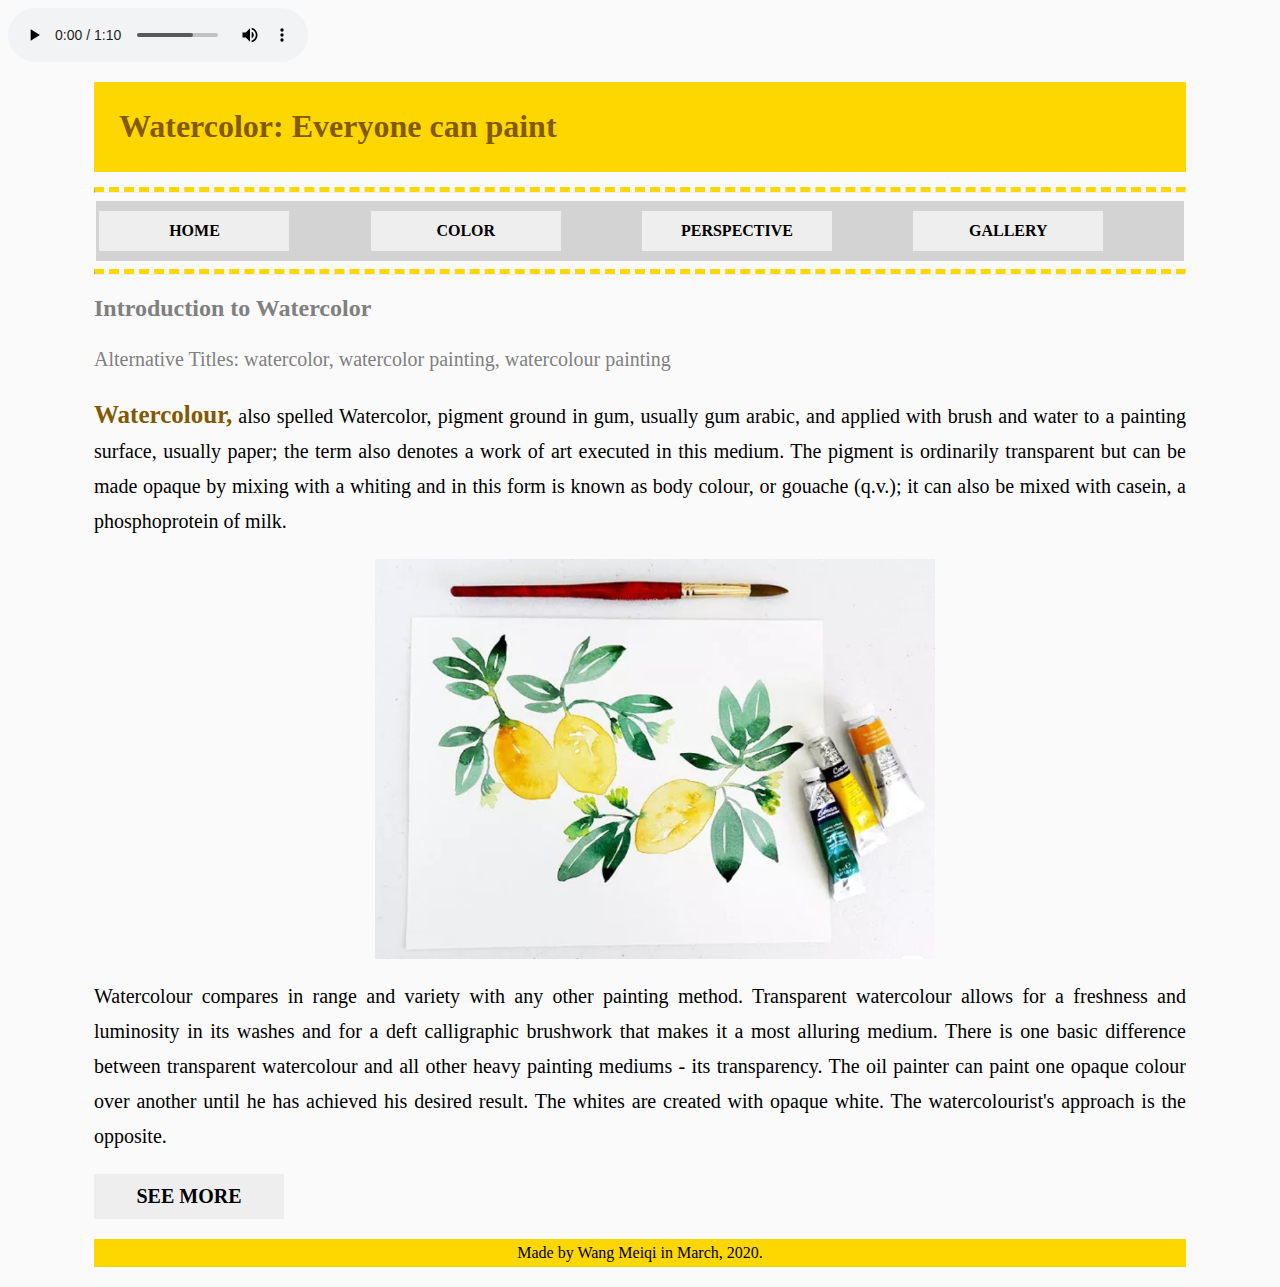
==== index.html @ 2bbe6587 "Add files via upload" ====
<html>
    <head>
        <link rel="stylesheet"  type="text/css" href="style.css" >
        <meta name="viewport" content="width=device-width,initial-scale=1.0,maximum-scale=1.0,user-scalable=no">
        <meta http-equiv="Content-Type" content="text/html; charset=gb2312" />
        <meta http-equiv="Content-Language" content="zh-cn" />
        <audio controls="controls" autoplay="autoplay">
            <source src="song.ogg" type="audio/ogg" />
            <source src="song.mp3" type="audio/mpeg" />
          Your browser does not support the audio element.
          </audio>
          <style>.image{
            margin-left:29%;
            margin-right:30%;
            }
            .initial span {
                font-weight:bold;
                color:rgb(131,90,2);
                font-size:25px;
            }
                           
            </style>
    </head>

<body>
        <div id="header">
            <h1>Watercolor: Everyone can paint</h1>
        </div>
        
        <hr class="new">

        <div>
            <table>    
                <td><a href="index.html" target="_blank">Home</a></td> 
                <td><a href="Color.html" target="_blank">Color</a></td> 
                <td><a href="Perspective.html" target="_blank">Perspective</a></td>
                <td><a href="Gallery.html" target="_blank">Gallery</a></td>
                </tr>
            </table>
        </div>

             <hr class="new">

    <div class="text">
            <h2>Introduction to Watercolor</h2>
            <p style= color:gray;>Alternative Titles: watercolor, watercolor painting, watercolour painting
            </p>
            <p class="initial"><span>Watercolour,</span> also spelled Watercolor, pigment ground in gum, usually gum arabic, and applied with brush and water to a painting surface, usually paper; the term also denotes a work of art executed in this medium. The pigment is ordinarily transparent but can be made opaque by mixing with a whiting and in this form is known as body colour, or gouache (q.v.); it can also be mixed with casein, a phosphoprotein of milk.
                </p>
            <div class="image">
                    <img src="images/5.jpg" width=560px height=400px></a>
                </div>
                    <p>Watercolour compares in range and variety with any other painting method. Transparent watercolour allows for a freshness and luminosity in its washes and for a deft calligraphic brushwork that makes it a most alluring medium. There is one basic difference between transparent watercolour and all other heavy painting mediums - its transparency. The oil painter can paint one opaque colour over another until he has achieved his desired result. The whites are created with opaque white. The watercolourist's approach is the opposite. 
                </p>

            
                <p><a href="https://www.britannica.com/art/watercolor" style="text-decoration:none;">See more</a></p>
       </div>
    
    </body>
           
        <div id="footer">
                Made by Wang Meiqi in March, 2020.
            </div>
   
</html>
---- style.css ----
h1 {
color:rgb(131, 90, 2);
margin-left: 20px;
}

body {
    background-color:#fafafb;
}

h2, h3 {
    color:gray;
    margin-right: 86px;
    margin-left: 86px;
}

p
{
margin-right: 86px;
margin-left: 86px;
line-height: 35px;
text-align: justify;
font-family: 'Times New Roman', Times, serif;
font-size: 20px;
}
   
#header {
    background-color:gold;
    padding:5px;
    margin:86px;
    margin-top: 20px;
    margin-block-end: 15px;
}


table
  {
  margin: 0 auto;
  width: 86%; height:60px;
  background-color: lightgray;
  line-height:30px;
  text-align: center;
  }
td
  {
  text-align:center;
  width: 25%;
  }

#footer {
    background-color:gold;
    color:black;
    clear:both;
    text-align:center;
    padding:5px; 
    margin:86px;
    margin-top: 20px;
    margin-block-end: 20px;
}

a:link,a:visited
{
display:block;
font-weight:bold;
color:black;
background-color:#eeeeee;
width:180px;
text-align:center;
padding:5px; 
text-decoration:none;
text-transform:uppercase;
}

a:hover,a:active
{
background-color:gold;
}

hr {
margin-right:86px;
margin-left:86px;
border-top:2px solid gold;
}

/* Dashed Gold border */
hr.new {
    border-top: 5px dashed gold;
  }
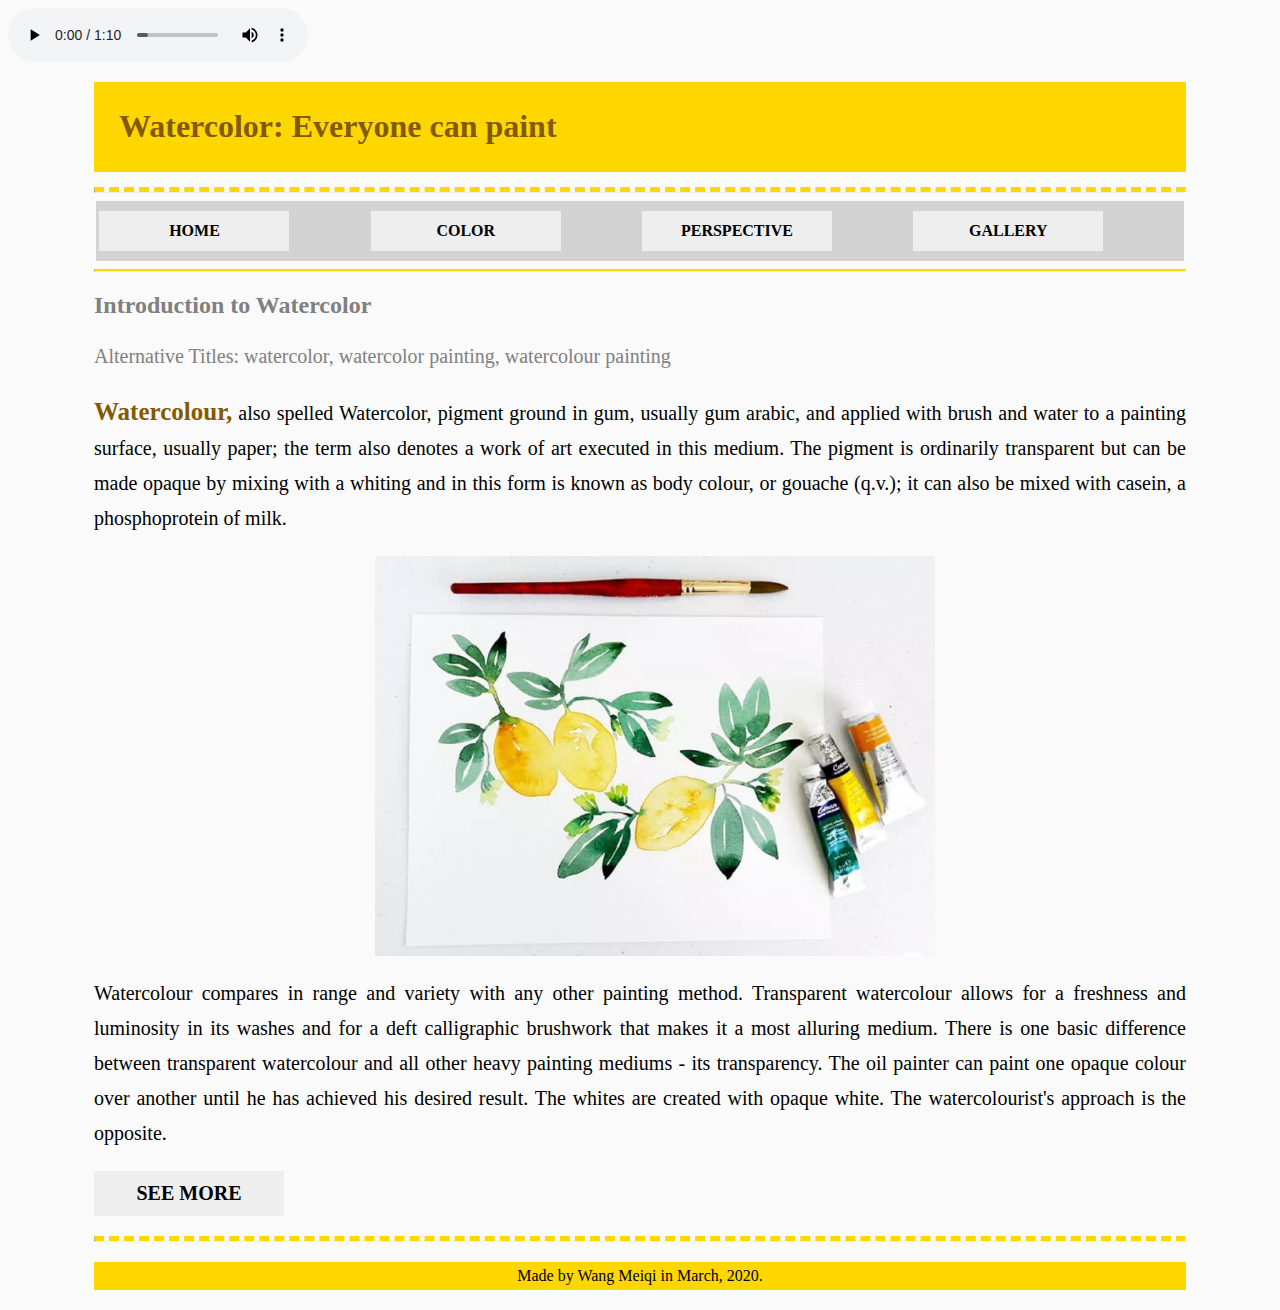
==== commit 4c9db69a: "Add files via upload" ====
--- a/index.html
+++ b/index.html
@@ -12,6 +12,7 @@
           <style>.image{
             margin-left:29%;
             margin-right:30%;
+            text-align: center;
             }
             .initial span {
                 font-weight:bold;
@@ -26,7 +27,6 @@
         <div id="header">
             <h1>Watercolor: Everyone can paint</h1>
         </div>
-        
         <hr class="new">
 
         <div>
@@ -38,8 +38,8 @@
                 </tr>
             </table>
         </div>
+        <hr class="short">
 
-             <hr class="new">
 
     <div class="text">
             <h2>Introduction to Watercolor</h2>
@@ -58,6 +58,7 @@
        </div>
     
     </body>
+    <hr class="new">
            
         <div id="footer">
                 Made by Wang Meiqi in March, 2020.
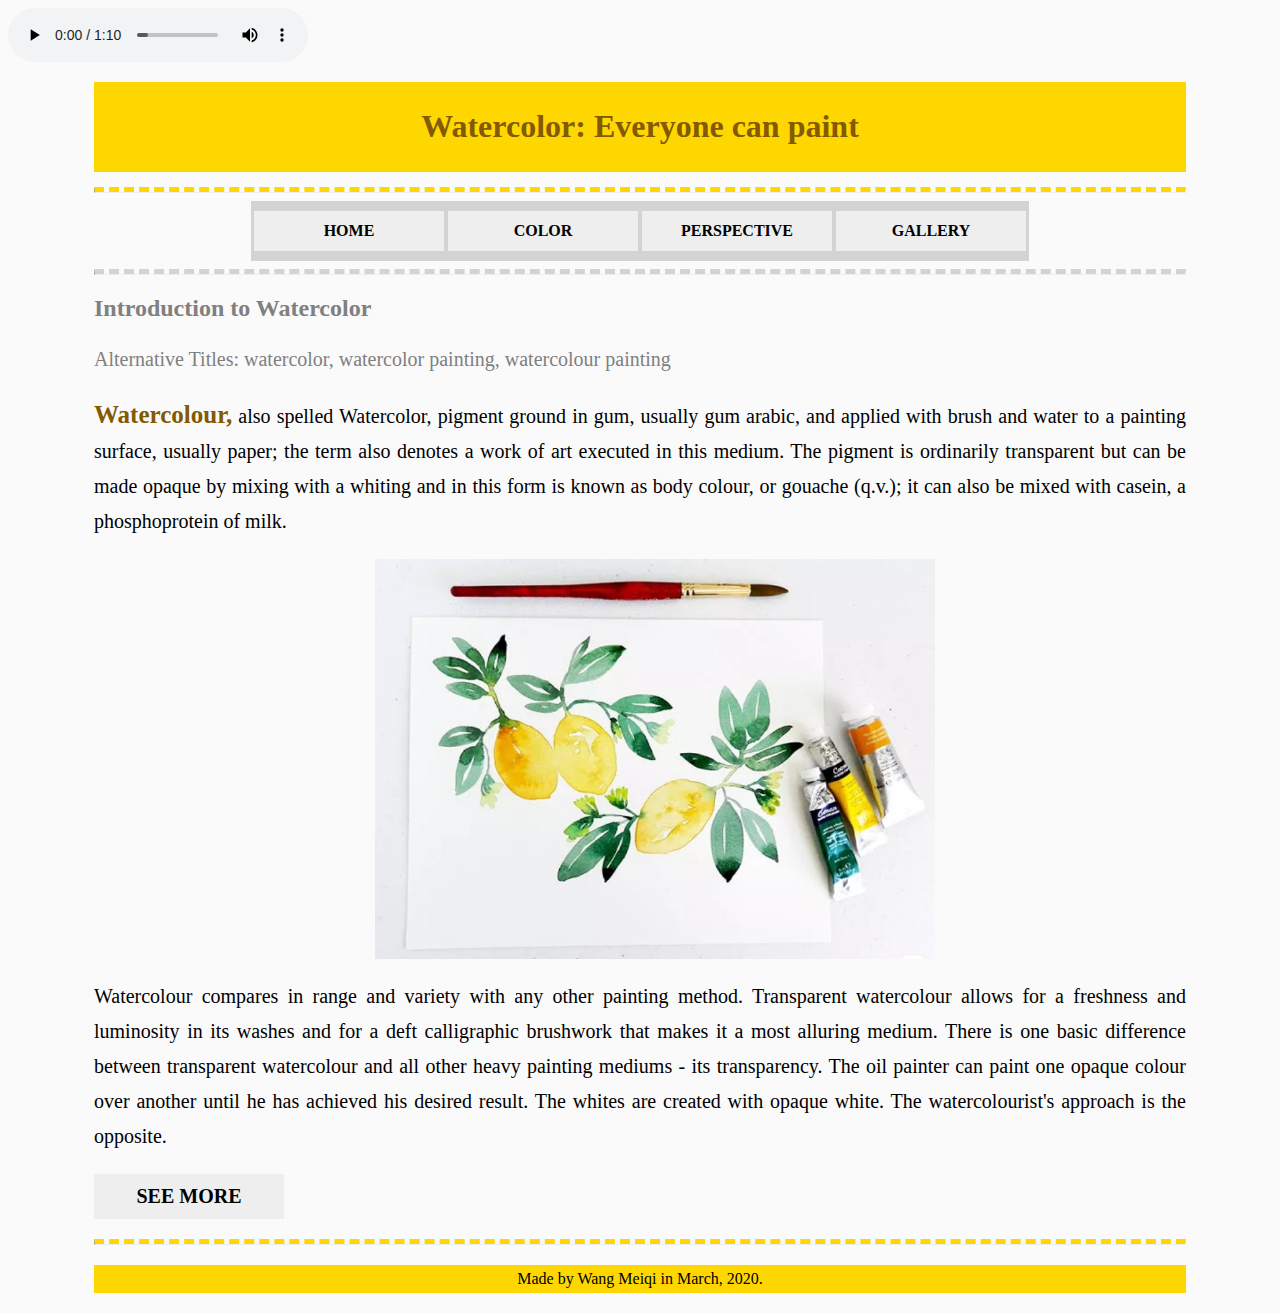
==== commit 9a5b63b8: "Update index.html" ====
--- a/index.html
+++ b/index.html
@@ -1,7 +1,6 @@
 <html>
     <head>
         <link rel="stylesheet"  type="text/css" href="style.css" >
-        <meta name="viewport" content="width=device-width,initial-scale=1.0,maximum-scale=1.0,user-scalable=no">
         <meta http-equiv="Content-Type" content="text/html; charset=gb2312" />
         <meta http-equiv="Content-Language" content="zh-cn" />
         <audio controls="controls" autoplay="autoplay">
@@ -64,4 +63,4 @@
                 Made by Wang Meiqi in March, 2020.
             </div>
    
-</html>+</html>
--- a/style.css
+++ b/style.css
@@ -1,8 +1,7 @@
 
 h1 {
 color:rgb(131, 90, 2);
-margin-left: 20px;
-}
+text-align: center;}
 
 body {
     background-color:#fafafb;
@@ -27,7 +26,8 @@
 #header {
     background-color:gold;
     padding:5px;
-    margin:86px;
+    margin-left:86px;
+    margin-right:86px;
     margin-top: 20px;
     margin-block-end: 15px;
 }
@@ -36,11 +36,11 @@
 table
   {
   margin: 0 auto;
-  width: 86%; height:60px;
+  width: 180px; height:60px;
   background-color: lightgray;
   line-height:30px;
   text-align: center;
-  }
+    }
 td
   {
   text-align:center;
@@ -51,9 +51,9 @@
     background-color:gold;
     color:black;
     clear:both;
+    margin:86px;
     text-align:center;
     padding:5px; 
-    margin:86px;
     margin-top: 20px;
     margin-block-end: 20px;
 }
@@ -87,3 +87,8 @@
     border-top: 5px dashed gold;
   }
 
+/* Dashed gray border */
+hr.short {
+  border-top: 5px dashed lightgray;
+  
+}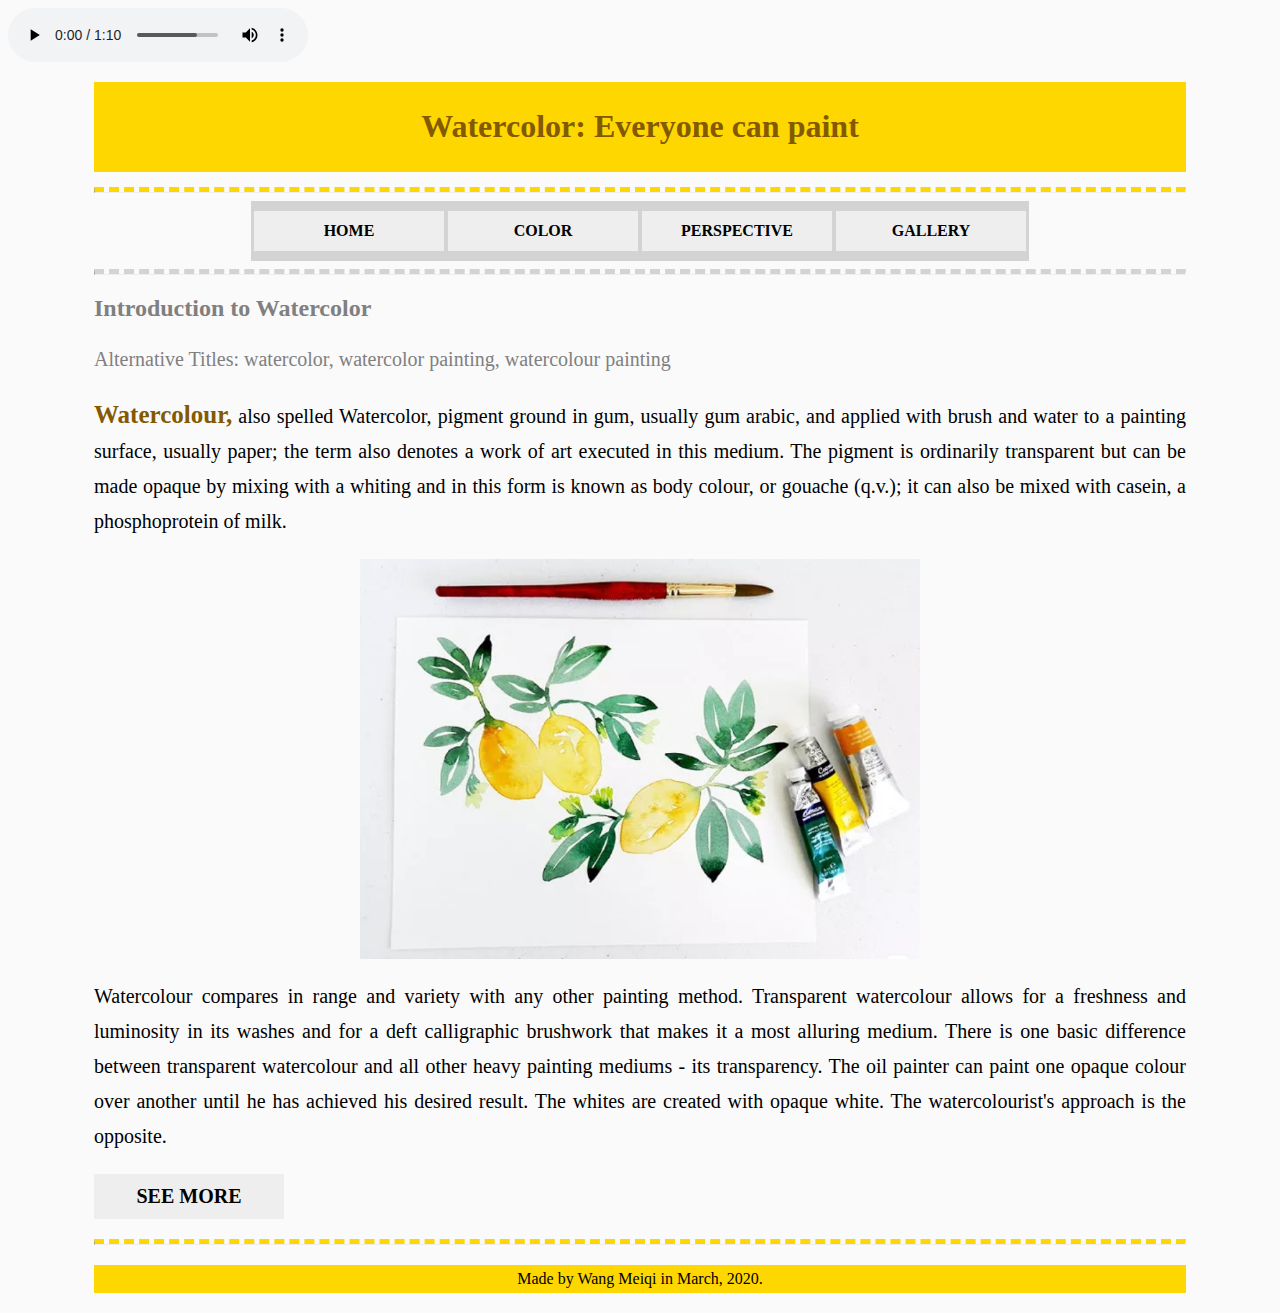
==== commit 68e92f62: "Update index.html" ====
--- a/index.html
+++ b/index.html
@@ -9,8 +9,6 @@
           Your browser does not support the audio element.
           </audio>
           <style>.image{
-            margin-left:29%;
-            margin-right:30%;
             text-align: center;
             }
             .initial span {
